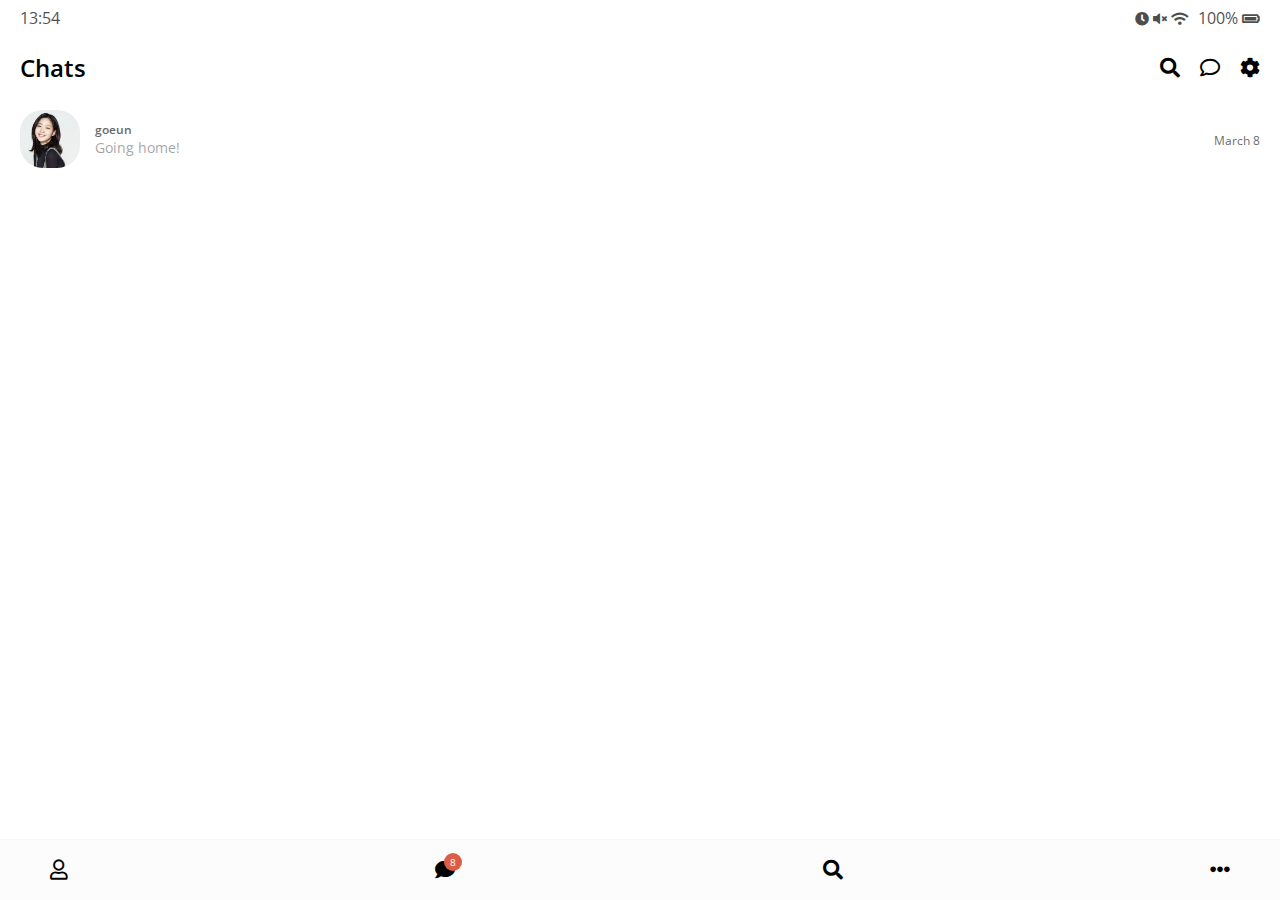
==== html/index.html @ 283af7af "frineds.css 개발완료" ====
<!DOCTYPE html>
<html lang="en">

<head>
    <meta charset="UTF-8">
    <meta name="viewport" content="width=device-width, initial-scale=1.0">
    <meta http-equiv="X-UA-Compatible" content="ie=edge">
    <link href="../fontawesome-free-5.12.0-web/css/all.css" rel="stylesheet">
    <link rel="stylesheet" href="../css/styles.css" />
    <title>Chats | Kakao Clone</title>
</head>

<body>
    <div class="status-bar">
        <div class="status-bar__column">
            <span class="status-bar__clock">13:54</span>
        </div>
        <div class="status-bar__column">
            <i class="fas fa-clock"></i>
            <i class="fas fa-volume-mute"></i>
            <i class="fas fa-wifi"></i>
            <span class="status-bar__battery-level">100%</span>
            <i class="fas fa-battery-full"></i>
        </div>
    </div>
    <header class="header">
        <div class="header__header-column">
            <h1 class="header__title">Chats</h1>
        </div>
        <div class="header__header-column">
            <span class="header__icon">
                <i class="fas fa-search"></i>
            </span>
            <span class="header__icon">
                <i class="far fa-comment"></i>
            </span>
            <span class="header__icon">
                <i class="fas fa-cog"></i>
            </span>
        </div>
    </header>
    <main class="chats">
        <ul class="chats__list">
            <li class="chats__chat chat">
                <a href="chat.html">
                    <div class="chats__chat friend friend--lg">
                        <div class="friend__column">
                            <img src="../images/avatar.jpg" class="m-avatar friend__avatar" />
                            <div class="friend__content">
                                <span class="friend__name">
                                    goeun
                                </span>
                                <span class="friend__bottom-text">
                                    Going home!
                                </span>
                            </div>
                        </div>
                        <div class="friend__column">
                            <div class="friend__now_listening">
                                <span class="chat__timestamp">
                                    March 8
                                </span>
                            </div>
                        </div>
                    </div>
                </a>
            </li>
        </ul>
    </main>
    <nav class="nav">
        <ul class="nav__list">
            <li class="nav__list-item">
                <a href="friends.html" class="nav__list-link">
                    <i class="far fa-user"></i>
                </a>
            </li>
            <li class="nav__list-item">
                <a href="index.html" class="nav__list-link">
                    <div class = "nav__badge">8</div>
                    <i class="fas fa-comment"></i>
                </a>
            </li>
            <li class="nav__list-item">
                <a href="find.html" class="nav__list-link">
                    <i class="fas fa-search"></i>
                </a>
            </li>
            <li class="nav__list-item">
                <a href="more.html" class="nav__list-link">
                    <i class="fas fa-ellipsis-h"></i>
                </a>
            </li>
        </ul>
    </nav>
</body>

</html>
---- css/styles.css ----
@import "reset.css";
@import url('https://fonts.googleapis.com/css?family=Open+Sans:400,600&display=swap');
@import "status-bar.css";
@import "header.css";
@import "nav-bar.css";
@import "friend.css";
@import "friends.css";
@import "find.css";

* {
    box-sizing: border-box;
}

body {
    background-color: white;
    padding: 10px 20px;
    color: #020202;
    font-family: 'Open Sans', -apple-system, BlinkMacSystemFont, 'Segoe UI', 
    Roboto, Oxygen, Ubuntu, Cantarell, 'Helvetica Neue', sans-serif;
}


a {
    color:inherit;
    text-decoration: none;
}
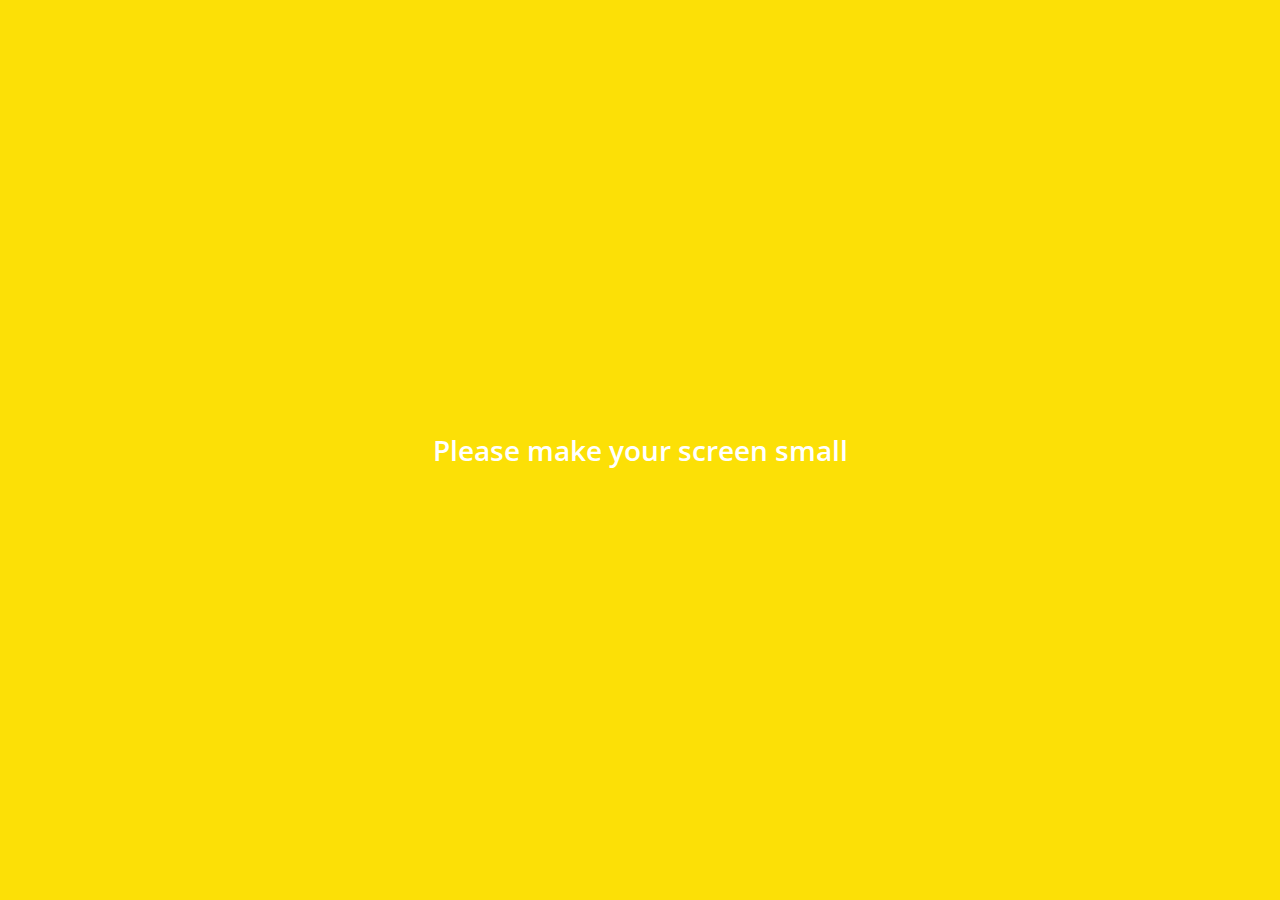
==== commit 2442a64f: "90% 완료" ====
--- a/html/index.html
+++ b/html/index.html
@@ -92,6 +92,9 @@
             </li>
         </ul>
     </nav>
+    <div class="bigScreen">
+        <span class="bigScreen__text">Please make your screen small</span>
+    </div>
 </body>
 
 </html>--- a/css/styles.css
+++ b/css/styles.css
@@ -6,6 +6,11 @@
 @import "friend.css";
 @import "friends.css";
 @import "find.css";
+@import "more.css";
+@import "settings.css";
+@import "chat.css";
+@import "mobile.css";
+
 
 * {
     box-sizing: border-box;
@@ -23,4 +28,19 @@
 a {
     color:inherit;
     text-decoration: none;
-}+}
+
+@keyframes fadeIn {
+    from{
+        opacity: 0;
+        transform: translateY(50px);
+    }
+    to{
+        opacity: 1;
+        transform: none;
+    }
+}
+
+    main{
+        animation: fadeIn 0.5s ease-in-out;
+    }